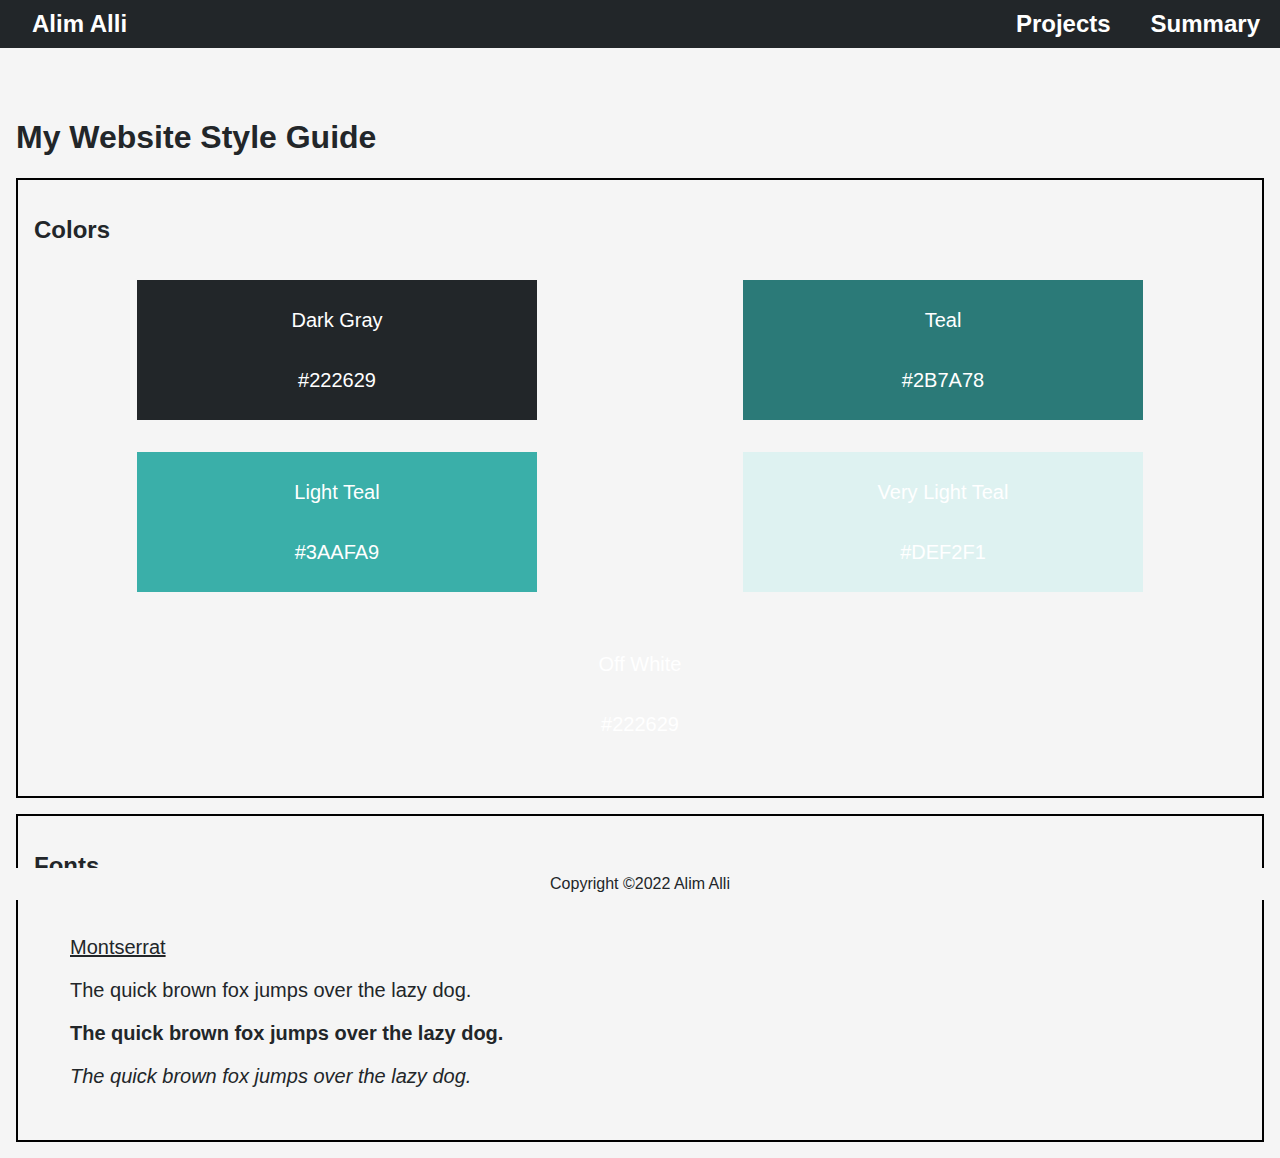
==== design.html @ ee6b8ae2 "Adding Personal Website" ====
<!DOCTYPE html>

<html lang="en">
    <head>
        <link rel="stylesheet" href="https://cdn.jsdelivr.net/npm/bootstrap@4.5.3/dist/css/bootstrap.min.css" integrity="sha384-TX8t27EcRE3e/ihU7zmQxVncDAy5uIKz4rEkgIXeMed4M0jlfIDPvg6uqKI2xXr2" crossorigin="anonymous">
        <script src="https://cdn.jsdelivr.net/npm/bootstrap@4.5.3/dist/js/bootstrap.bundle.min.js" integrity="sha384-ho+j7jyWK8fNQe+A12Hb8AhRq26LrZ/JpcUGGOn+Y7RsweNrtN/tE3MoK7ZeZDyx" crossorigin="anonymous"></script>

        <link href="./Resources/css/styles.css" rel="stylesheet">
        <title>Alim Alli Website Style Guide</title>
    </head>

    <body>
        <div id="page-container">
            <nav>
                <h3 class="name" onclick="location.href='index.html';">Alim Alli</h3>
                <h3 class="section" onclick="location.href='summary.html';">Summary</h3>
                <h3 class="section" onclick="location.href='projects.html';">Projects</h3>
            </nav>
            
            <div class="main">
                <br>
                <h1 style="padding-left:1rem">My Website Style Guide</h1>
                <div class="containerborder">
                    <h2>Colors</h2>
                        <div class="colorcontainer">
                            <div class="colorpanel colorbox1">
                                <p>Dark Gray</p>
                                <p>#222629</p>
                            </div>
                            <div class="colorpanel colorbox2">
                                <p>Teal</p>
                                <p>#2B7A78</p>
                            </div>
                            <div class="colorpanel colorbox3">
                                <p>Light Teal</p>
                                <p>#3AAFA9</p>
                            </div>
                            <div class="colorpanel colorbox4">
                                <p>Very Light Teal</p>
                                <p>#DEF2F1</p>
                            </div>
                            <div class="colorpanel colorbox5">
                                <p>Off White</p>
                                <p>#222629</p>
                            </div>
                        </div>
                </div>
                <div class="containerborder">
                    <h2>Fonts</h2>
                        <div class="fontcontainer">
                            <div class="fontpanel">
                                <p class="fontname">Montserrat</p>
                                <p>The quick brown fox jumps over the lazy dog.</p>
                                <p><b>The quick brown fox jumps over the lazy dog.</b></p>
                                <p><i>The quick brown fox jumps over the lazy dog.</i></p>
                            </div>
                        </div>
                </div>
            </div>
        </div>
    </body>

    <footer class="footer" id='Footer' onclick="location.href='design.html';">
        Copyright &copy;2022 Alim Alli
    </footer>

</html>
---- Resources/css/styles.css ----
/* base tag styles */

body {
    background-color: #f5f5f5;
    color: #222629;
    margin: 0;
    text-align: left;
    font-family: 'Montserrat', sans-serif;
}

nav {
    position: fixed; 
    width: 100%;
    z-index: 10;
    background-color: #222629;
}

p {
    font-size: 20px;
    padding-left: 20px;
    padding-right: 20px;
}

h3 {
    font-size: 24px;
    line-height: 2;
}

hr {
    margin: 2;
    border-width: 3px;
}

ul {
    text-align: center;
    list-style-type: none;
}

li {
    font-size: 16px;
}

footer {
    text-align: center;
    position: fixed;
    bottom: 0;
    width: 100%;
    z-index: 10;
    background-color: #f5f5f5;
    line-height: 2;
}

.footer:hover {
    background-color: #DEF2F1;
    transition: color 0.1s ease-in-out, background-color 0.1s ease-in-out;
}

/* selector tag styles */

.container {
    margin-left: auto;
    margin-right: auto;
    padding-left: 15px;
    padding-right: 15px;
}

#page-container {
    position: relative;
    min-height: 100vh;
}

.name {
    color: white;
    text-align: left;
    margin: 0;
    padding: 0rem 2rem;
    display: inline;
}

.name:hover {
    cursor: pointer;
    text-decoration: overline underline;
}

.section {
    color: white;
    margin: 0;
    display: inline;
    float: right;
    padding: 0px 20px;
}

.section:hover {
    background-color: #2B7A78;
    transition: background-color 0.1s ease-in-out;
    cursor: pointer;
}

.activepage {
    text-decoration: overline;
}

.main {
    position: absolute;
    top: 80px;
    width: 100%;
}

.bgimg {
    background-image: url("./../particlebg.png");
    background-size: cover;
    background-position: center;
    background-repeat: no-repeat;
    height: 69vh;
}

.logos {
    width: 100%;
    height: auto;
    padding: 2px 5px;
    max-width: 200px;
}

.currentlogo {
    width: 30%;
    height: auto;
    padding: 2px 5px;
}

.Alimimage {
    width: 50%;
    height: auto;
    vertical-align: middle;
    border-radius: 50%;
    margin: 40px;
}

.center {
    display: block;
    margin-left: auto;
    margin-right: auto;
    width: 50%;
}

.row {
    display: flex;
}

.column {
    flex: 50%;
    padding: 20px;
    text-align: center;
}

.column3 {
    flex: 25%;
    padding: 20px;
}

#logosrow1 {
    align-items: center;
}

#logosrow2 {
    align-items: center;
}

.fa {
    padding: 10px;
    font-size: 30px;
    width: 50px;
    text-align: center;
    text-decoration: none;
    border-radius: 50%;
}

.fa:hover {
    opacity: 0.5;
}

.fa-instagram {
    background: #9645bc;
    color: white;
}

.fa-linkedin {
    background: #007bb5;
    color: white;
}

.fa-github {
    background: black;
    color: white;
}

.fa-twitter {
    background: #55ACEE;
    color: white;
}

#skills-container {
    display: flex;
    width: 100%;
    justify-content: space-between;
    flex-wrap: wrap;
}
  
#skills-container > * {
    font-size: 3em;
    width: 3em;
    margin-top: 0.5em;
}

.containerborder {
    padding: 1rem;
    border: 2px solid black;
    margin: 1rem;
}

.colorcontainer {
    display: flex;
    justify-content: space-around;
    flex-wrap: wrap;
}

.colorpanel {
    flex-basis: 400px;
    text-align: center;
    line-height: 2;
    margin: 1rem;
}

.colorbox1 {
    background-color: #222629;
    color: white;
}

.colorbox2 {
    background-color: #2B7A78;
    color: white;
}

.colorbox3 {
    background-color: #3AAFA9;
    color: white;
}

.colorbox4 {
    background-color: #DEF2F1;
    color: white;
}

.colorbox5 {
    background-color: #f5f5f5;
    color: white;
}

.fontcontainer {
    display: flex;
}

.fontpanel {
    margin: 1rem;
}

.fontname {
    text-decoration: underline;
}
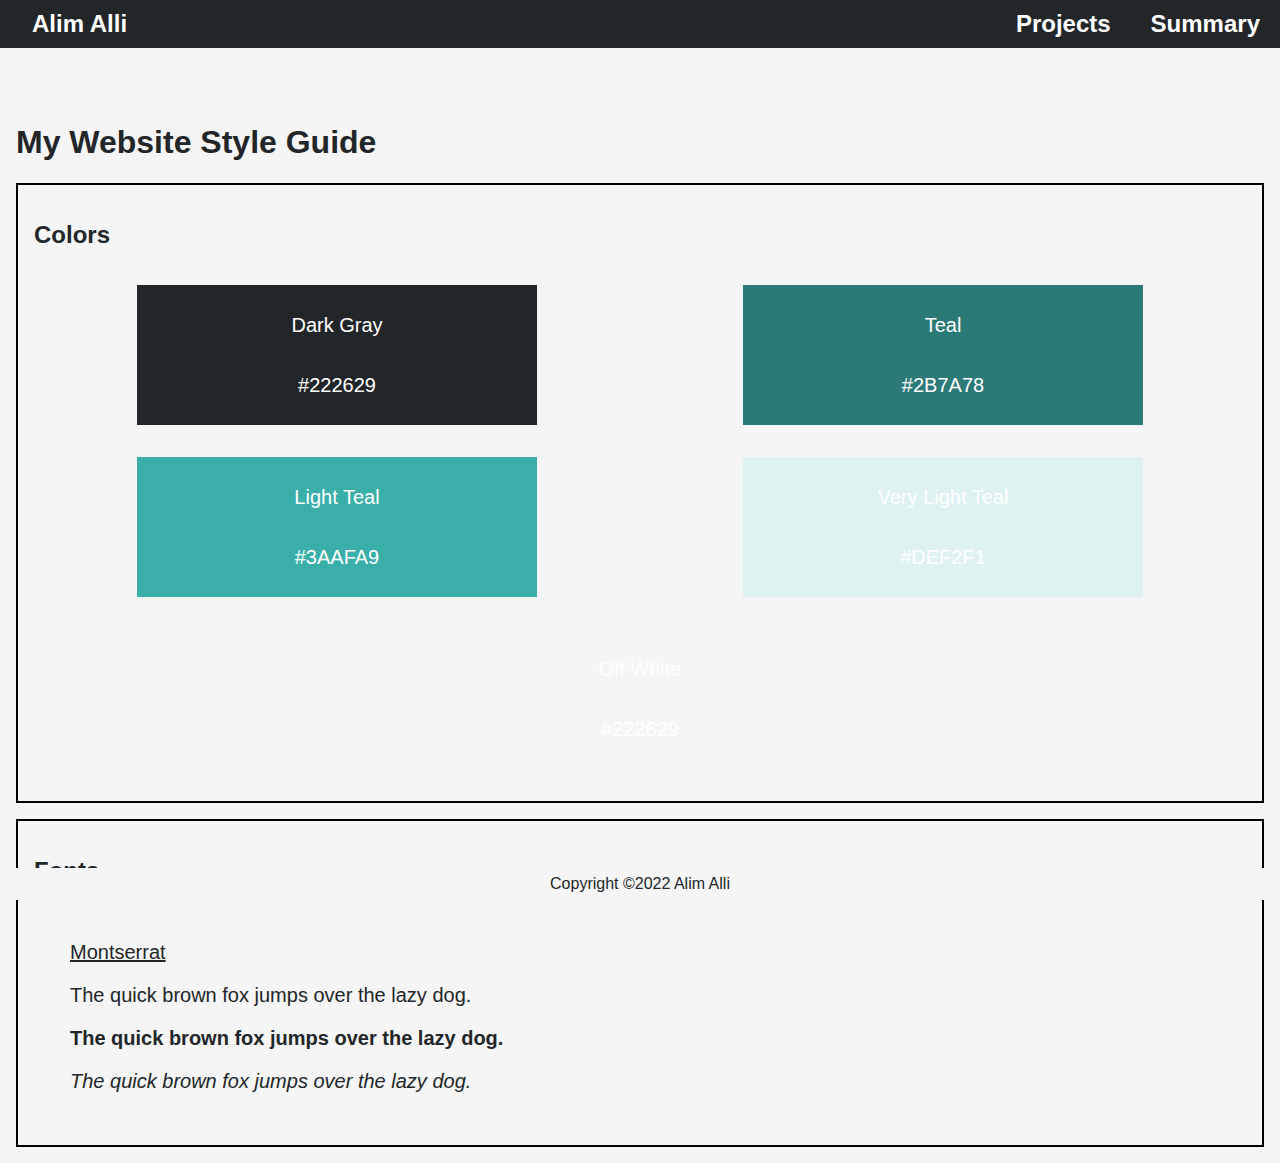
==== commit 6c7aac87: "Style page fix" ====
--- a/design.html
+++ b/design.html
@@ -17,7 +17,7 @@
                 <h3 class="section" onclick="location.href='projects.html';">Projects</h3>
             </nav>
             
-            <div class="main">
+            <div class="main" style="width: 100vw;">
                 <br>
                 <h1 style="padding-left:1rem">My Website Style Guide</h1>
                 <div class="containerborder">
--- a/Resources/css/styles.css
+++ b/Resources/css/styles.css
@@ -1,268 +1,569 @@
 /* base tag styles */
 
-body {
-    background-color: #f5f5f5;
-    color: #222629;
-    margin: 0;
-    text-align: left;
-    font-family: 'Montserrat', sans-serif;
+@media only screen and (min-width: 1024px){
+
+    body {
+        background-color: #f5f5f5;
+        color: #222629;
+        margin: 0;
+        text-align: left;
+        font-family: 'Montserrat', sans-serif;
+    }
+
+    nav {
+        position: fixed; 
+        width: 100%;
+        z-index: 10;
+        background-color: #222629;
+    }
+
+    p {
+        font-size: 20px;
+        padding-left: 20px;
+        padding-right: 20px;
+    }
+
+    h3 {
+        font-size: 24px;
+        line-height: 2;
+    }
+
+    hr {
+        margin: 2;
+        border-width: 3px;
+    }
+
+    ul {
+        text-align: center;
+        list-style-type: none;
+    }
+
+    li {
+        font-size: 16px;
+    }
+
+    footer {
+        text-align: center;
+        position: fixed;
+        bottom: 0;
+        width: 100%;
+        z-index: 10;
+        background-color: #f5f5f5;
+        line-height: 2;
+    }
+
+    .footer:hover {
+        background-color: #DEF2F1;
+        transition: color 0.1s ease-in-out, background-color 0.1s ease-in-out;
+    }
+
+    /* selector tag styles */
+
+    .split-color {
+        display: flex; 
+        position: fixed;
+        right: 0;
+        width: 50%; 
+        height: 100vh; 
+        background-color: rgba(211, 211, 211, 0.5);
+    }
+
+    #page-container {
+        position: relative;
+        min-height: 100vh;
+    }
+
+    .name {
+        color: white;
+        text-align: left;
+        margin: 0;
+        padding: 0rem 2rem;
+        display: inline;
+    }
+
+    .name:hover {
+        cursor: pointer;
+        text-decoration: overline underline;
+    }
+
+    .section {
+        color: white;
+        margin: 0;
+        display: inline;
+        float: right;
+        padding: 0px 20px;
+    }
+
+    .section:hover {
+        background-color: #2B7A78;
+        transition: background-color 0.1s ease-in-out;
+        cursor: pointer;
+    }
+
+    .activepage {
+        text-decoration: overline;
+    }
+
+    .main {
+        position: absolute;
+        top: 85px;
+        width: 100%;
+    }
+
+    .bgimg {
+        background-image: url("./../particlebg.png");
+        background-size: cover;
+        background-position: center;
+        background-repeat: no-repeat;
+        height: 69vh;
+    }
+
+    .logos {
+        width: 100%;
+        height: auto;
+        padding: 2px 5px;
+        max-width: 150px;
+    }
+
+    .currentlogo {
+        width: 30%;
+        height: auto;
+        padding: 2px 5px;
+    }
+
+    .Alimimage {
+        width: 40%;
+        height: auto;
+        vertical-align: middle;
+        border-radius: 50%;
+        margin: 10px;
+        border:solid black 4px;
+    }
+
+    .Alimimage:hover {
+        background-color: rgba(0, 0, 0, 0.5);
+        transition: all 0.3s ease;
+        z-index: 1;
+        opacity: 0.5;
+    }
+
+    .hide {
+        display: none;
+        font-size: 24px;
+        font-family: Snell Roundhand;
+    }
+
+    .Alimimage:hover + .hide {
+        display: block;
+    }
+
+    .mobile {
+        display: none;
+    }
+
+    .center {
+        display: block;
+        margin-left: auto;
+        margin-right: auto;
+        width: 50%;
+    }
+
+    .row {
+        display: flex;
+    }
+
+    .column {
+        flex: 50%;
+        padding: 20px;
+        text-align: center;
+    }
+
+    .column3 {
+        flex: 25%;
+        padding: 20px;
+    }
+
+    #logosrow1 {
+        align-items: center;
+    }
+
+    #logosrow2 {
+        align-items: center;
+    }
+
+    .fa {
+        padding: 10px;
+        font-size: 30px;
+        width: 50px;
+        text-align: center;
+        text-decoration: none;
+        border-radius: 50%;
+    }
+
+    .fa:hover {
+        opacity: 0.5;
+    }
+
+    .fa-instagram {
+        background: #9645bc;
+        color: white;
+    }
+
+    .fa-linkedin {
+        background: #007bb5;
+        color: white;
+    }
+
+    .fa-github {
+        background: black;
+        color: white;
+    }
+
+    .fa-twitter {
+        background: #55ACEE;
+        color: white;
+    }
+
+    #skills-container {
+        display: flex;
+        width: 100%;
+        justify-content: space-between;
+        flex-wrap: wrap;
+    }
+    
+    #skills-container > * {
+        font-size: 3em;
+        width: 3em;
+        margin-top: 0.5em;
+    }
+
+    .containerborder {
+        padding: 1rem;
+        border: 2px solid black;
+        margin: 1rem;
+    }
+
+    .colorcontainer {
+        display: flex;
+        justify-content: space-around;
+        flex-wrap: wrap;
+    }
+
+    .colorpanel {
+        flex-basis: 400px;
+        text-align: center;
+        line-height: 2;
+        margin: 1rem;
+    }
+
+    .colorbox1 {
+        background-color: #222629;
+        color: white;
+    }
+
+    .colorbox2 {
+        background-color: #2B7A78;
+        color: white;
+    }
+
+    .colorbox3 {
+        background-color: #3AAFA9;
+        color: white;
+    }
+
+    .colorbox4 {
+        background-color: #DEF2F1;
+        color: white;
+    }
+
+    .colorbox5 {
+        background-color: #f5f5f5;
+        color: white;
+    }
+
+    .fontcontainer {
+        display: flex;
+    }
+
+    .fontpanel {
+        margin: 1rem;
+    }
+
+    .fontname {
+        text-decoration: underline;
+    }
+
 }
 
-nav {
-    position: fixed; 
-    width: 100%;
-    z-index: 10;
-    background-color: #222629;
-}
-
-p {
-    font-size: 20px;
-    padding-left: 20px;
-    padding-right: 20px;
-}
-
-h3 {
-    font-size: 24px;
-    line-height: 2;
-}
-
-hr {
-    margin: 2;
-    border-width: 3px;
-}
-
-ul {
-    text-align: center;
-    list-style-type: none;
-}
-
-li {
-    font-size: 16px;
-}
-
-footer {
-    text-align: center;
-    position: fixed;
-    bottom: 0;
-    width: 100%;
-    z-index: 10;
-    background-color: #f5f5f5;
-    line-height: 2;
-}
-
-.footer:hover {
-    background-color: #DEF2F1;
-    transition: color 0.1s ease-in-out, background-color 0.1s ease-in-out;
-}
-
-/* selector tag styles */
-
-.container {
-    margin-left: auto;
-    margin-right: auto;
-    padding-left: 15px;
-    padding-right: 15px;
-}
-
-#page-container {
-    position: relative;
-    min-height: 100vh;
-}
-
-.name {
-    color: white;
-    text-align: left;
-    margin: 0;
-    padding: 0rem 2rem;
-    display: inline;
-}
-
-.name:hover {
-    cursor: pointer;
-    text-decoration: overline underline;
-}
-
-.section {
-    color: white;
-    margin: 0;
-    display: inline;
-    float: right;
-    padding: 0px 20px;
-}
-
-.section:hover {
-    background-color: #2B7A78;
-    transition: background-color 0.1s ease-in-out;
-    cursor: pointer;
-}
-
-.activepage {
-    text-decoration: overline;
-}
-
-.main {
-    position: absolute;
-    top: 80px;
-    width: 100%;
-}
-
-.bgimg {
-    background-image: url("./../particlebg.png");
-    background-size: cover;
-    background-position: center;
-    background-repeat: no-repeat;
-    height: 69vh;
-}
-
-.logos {
-    width: 100%;
-    height: auto;
-    padding: 2px 5px;
-    max-width: 200px;
-}
-
-.currentlogo {
-    width: 30%;
-    height: auto;
-    padding: 2px 5px;
-}
-
-.Alimimage {
-    width: 50%;
-    height: auto;
-    vertical-align: middle;
-    border-radius: 50%;
-    margin: 40px;
-}
-
-.center {
-    display: block;
-    margin-left: auto;
-    margin-right: auto;
-    width: 50%;
-}
-
-.row {
-    display: flex;
-}
-
-.column {
-    flex: 50%;
-    padding: 20px;
-    text-align: center;
-}
-
-.column3 {
-    flex: 25%;
-    padding: 20px;
-}
-
-#logosrow1 {
-    align-items: center;
-}
-
-#logosrow2 {
-    align-items: center;
-}
-
-.fa {
-    padding: 10px;
-    font-size: 30px;
-    width: 50px;
-    text-align: center;
-    text-decoration: none;
-    border-radius: 50%;
-}
-
-.fa:hover {
-    opacity: 0.5;
-}
-
-.fa-instagram {
-    background: #9645bc;
-    color: white;
-}
-
-.fa-linkedin {
-    background: #007bb5;
-    color: white;
-}
-
-.fa-github {
-    background: black;
-    color: white;
-}
-
-.fa-twitter {
-    background: #55ACEE;
-    color: white;
-}
-
-#skills-container {
-    display: flex;
-    width: 100%;
-    justify-content: space-between;
-    flex-wrap: wrap;
-}
-  
-#skills-container > * {
-    font-size: 3em;
-    width: 3em;
-    margin-top: 0.5em;
-}
-
-.containerborder {
-    padding: 1rem;
-    border: 2px solid black;
-    margin: 1rem;
-}
-
-.colorcontainer {
-    display: flex;
-    justify-content: space-around;
-    flex-wrap: wrap;
-}
-
-.colorpanel {
-    flex-basis: 400px;
-    text-align: center;
-    line-height: 2;
-    margin: 1rem;
-}
-
-.colorbox1 {
-    background-color: #222629;
-    color: white;
-}
-
-.colorbox2 {
-    background-color: #2B7A78;
-    color: white;
-}
-
-.colorbox3 {
-    background-color: #3AAFA9;
-    color: white;
-}
-
-.colorbox4 {
-    background-color: #DEF2F1;
-    color: white;
-}
-
-.colorbox5 {
-    background-color: #f5f5f5;
-    color: white;
-}
-
-.fontcontainer {
-    display: flex;
-}
-
-.fontpanel {
-    margin: 1rem;
-}
-
-.fontname {
-    text-decoration: underline;
+@media only screen and (max-width: 1024px) {
+    body {
+        background-color: #f5f5f5;
+        color: #222629;
+        margin: 0;
+        text-align: left;
+        font-family: 'Montserrat', sans-serif;
+    }
+
+    nav {
+        position: fixed; 
+        width: 100%;
+        z-index: 10;
+        background-color: #222629;
+    }
+
+    p {
+        font-size: 20px;
+        padding-left: 20px;
+        padding-right: 20px;
+    }
+
+    h3 {
+        font-size: 16px;
+        line-height: 2;
+    }
+
+    hr {
+        margin: 2;
+        border-width: 3px;
+    }
+
+    ul {
+        text-align: center;
+        list-style-type: none;
+    }
+
+    footer {
+        text-align: center;
+        position: fixed;
+        bottom: 0;
+        width: 100%;
+        z-index: 10;
+        background-color: #f5f5f5;
+        line-height: 2;
+    }
+
+    .footer:hover {
+        background-color: #DEF2F1;
+        transition: color 0.1s ease-in-out, background-color 0.1s ease-in-out;
+    }
+
+    /* selector tag styles */
+
+    #page-container {
+        position: relative;
+        min-height: 100vh;
+    }
+
+    .name {
+        color: white;
+        text-align: left;
+        margin: 0;
+        padding: 0rem 2rem;
+        display: inline;
+    }
+
+    .name:hover {
+        cursor: pointer;
+        text-decoration: overline underline;
+    }
+
+    .section {
+        color: white;
+        margin: 0;
+        display: inline;
+        float: right;
+        padding: 0px 20px;
+    }
+
+    .section:hover {
+        background-color: #2B7A78;
+        transition: background-color 0.1s ease-in-out;
+        cursor: pointer;
+    }
+
+    .activepage {
+        text-decoration: overline;
+    }
+
+    .main {
+        position: absolute;
+        top: 85px;
+        width: 90%;
+    }
+
+    .bgimg {
+        background-image: url("./../particlebg.png");
+        background-size: cover;
+        background-position: center;
+        background-repeat: no-repeat;
+        height: 69vh;
+        width: 100vw;
+    }
+
+    .logos {
+        width: 100%;
+        height: auto;
+        padding: 2px 5px;
+        max-width: 120px;
+    }
+
+    .currentlogo {
+        width: 30%;
+        height: auto;
+        padding: 2px 5px;
+    }
+
+    .Alimimage {
+        width: 40%;
+        height: auto;
+        vertical-align: middle;
+        border-radius: 50%;
+        margin: 40px;
+        margin-right: 0px;
+        border:solid black 3px;
+    }
+
+    .hide {
+        display: none;
+        font-size: 20px;
+    }
+
+    .desktop {
+        display: none;
+    }
+
+    .center {
+        display: block;
+        margin-left: auto;
+        margin-right: auto;
+        width: 50%;
+    }
+
+    .row {
+        display: flex;
+    }
+
+    .column3 {
+        flex: 25%;
+        padding: 10px;
+    }
+
+    #logosrow1 {
+        align-items: center;
+    }
+
+    #logosrow2 {
+        align-items: center;
+    }
+
+    .fa {
+        padding: 10px;
+        font-size: 30px;
+        width: 50px;
+        text-align: center;
+        text-decoration: none;
+        border-radius: 50%;
+    }
+
+    .fa:hover {
+        opacity: 0.5;
+    }
+
+    .fa-instagram {
+        background: #9645bc;
+        color: white;
+    }
+
+    .fa-linkedin {
+        background: #007bb5;
+        color: white;
+    }
+
+    .fa-github {
+        background: black;
+        color: white;
+    }
+
+    .fa-twitter {
+        background: #55ACEE;
+        color: white;
+    }
+
+    #skills-container {
+        display: flex;
+        width: 100%;
+        justify-content: space-between;
+        flex-wrap: wrap;
+    }
+    
+    #skills-container > * {
+        font-size: 3em;
+        width: 3em;
+        margin-top: 0.5em;
+    }
+
+    .containerborder {
+        padding: 1rem;
+        border: 2px solid black;
+        margin: 1rem;
+    }
+
+    .colorcontainer {
+        display: flex;
+        justify-content: space-around;
+        flex-wrap: wrap;
+    }
+
+    .colorpanel {
+        flex-basis: 400px;
+        text-align: center;
+        line-height: 2;
+        margin: 1rem;
+    }
+
+    .colorbox1 {
+        background-color: #222629;
+        color: white;
+    }
+
+    .colorbox2 {
+        background-color: #2B7A78;
+        color: white;
+    }
+
+    .colorbox3 {
+        background-color: #3AAFA9;
+        color: white;
+    }
+
+    .colorbox4 {
+        background-color: #DEF2F1;
+        color: white;
+    }
+
+    .colorbox5 {
+        background-color: #f5f5f5;
+        color: white;
+    }
+
+    .fontcontainer {
+        display: flex;
+    }
+
+    .fontpanel {
+        margin: 1rem;
+    }
+
+    .fontname {
+        text-decoration: underline;
+    }
+    
+    li {
+        font-size: 0.75rem;
+    }
+
+    .column {
+        flex: 100%;
+        text-align: center;
+    }
 }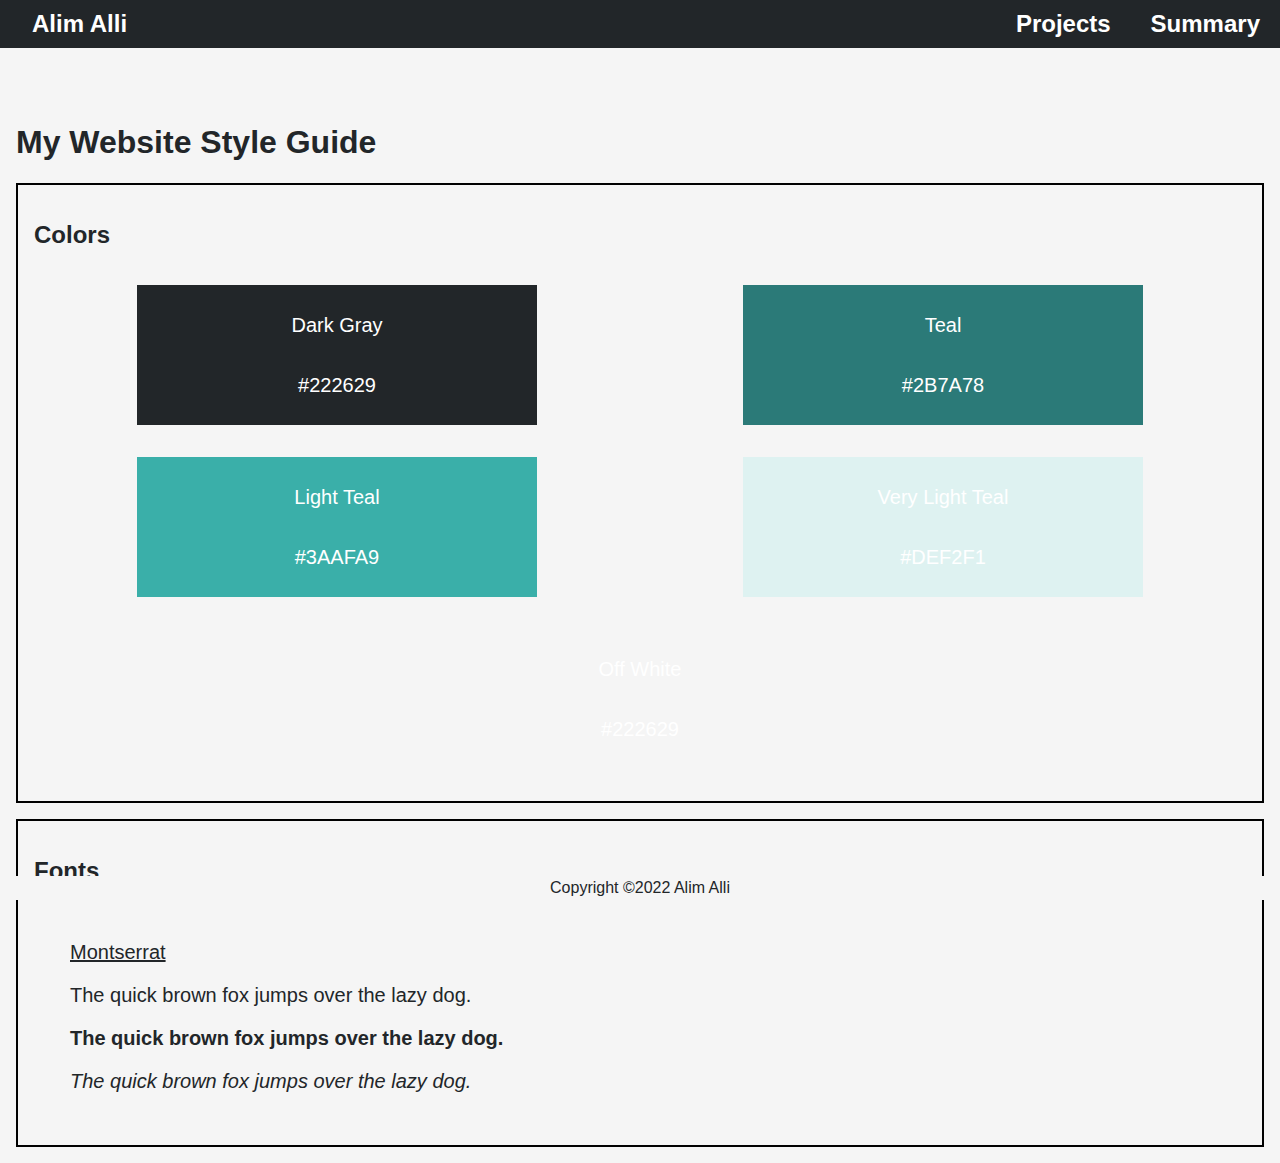
==== commit 160f4d8c: "Fixing viewport mobile" ====
--- a/design.html
+++ b/design.html
@@ -6,23 +6,26 @@
         <script src="https://cdn.jsdelivr.net/npm/bootstrap@4.5.3/dist/js/bootstrap.bundle.min.js" integrity="sha384-ho+j7jyWK8fNQe+A12Hb8AhRq26LrZ/JpcUGGOn+Y7RsweNrtN/tE3MoK7ZeZDyx" crossorigin="anonymous"></script>
 
         <link href="./Resources/css/styles.css" rel="stylesheet">
+        <meta name="viewport" content="width=device-width, initial-scale=1.0">
         <title>Alim Alli Website Style Guide</title>
     </head>
 
     <body>
         <div id="page-container">
-            <nav>
-                <h3 class="name" onclick="location.href='index.html';">Alim Alli</h3>
-                <h3 class="section" onclick="location.href='summary.html';">Summary</h3>
-                <h3 class="section" onclick="location.href='projects.html';">Projects</h3>
-            </nav>
+            <header>
+                <nav>
+                    <h3 class="name" onclick="location.href='index.html';">Alim Alli</h3>
+                    <h3 class="section" onclick="location.href='summary.html';">Summary</h3>
+                    <h3 class="section" onclick="location.href='projects.html';">Projects</h3>
+                </nav>
+            </header>
             
             <div class="main" style="width: 100vw;">
                 <br>
                 <h1 style="padding-left:1rem">My Website Style Guide</h1>
                 <div class="containerborder">
                     <h2>Colors</h2>
-                        <div class="colorcontainer">
+                        <div class="color-container">
                             <div class="colorpanel colorbox1">
                                 <p>Dark Gray</p>
                                 <p>#222629</p>
@@ -47,7 +50,7 @@
                 </div>
                 <div class="containerborder">
                     <h2>Fonts</h2>
-                        <div class="fontcontainer">
+                        <div class="font-container">
                             <div class="fontpanel">
                                 <p class="fontname">Montserrat</p>
                                 <p>The quick brown fox jumps over the lazy dog.</p>
--- a/Resources/css/styles.css
+++ b/Resources/css/styles.css
@@ -1,6 +1,6 @@
-/* base tag styles */
-
 @media only screen and (min-width: 1024px){
+
+    /* base tag styles */
 
     body {
         background-color: #f5f5f5;
@@ -49,7 +49,7 @@
         width: 100%;
         z-index: 10;
         background-color: #f5f5f5;
-        line-height: 2;
+        line-height: 1.5;
     }
 
     .footer:hover {
@@ -110,6 +110,12 @@
         width: 100%;
     }
 
+    .mainpicture {
+        text-align: center; 
+        width: 100vw; 
+        height: 100%;
+    }
+
     .bgimg {
         background-image: url("./../particlebg.png");
         background-size: cover;
@@ -179,7 +185,7 @@
     }
 
     .column3 {
-        flex: 25%;
+        flex: 33%;
         padding: 20px;
     }
 
@@ -188,6 +194,10 @@
     }
 
     #logosrow2 {
+        align-items: center;
+    }
+
+    #logosrow3 {
         align-items: center;
     }
 
@@ -201,7 +211,7 @@
     }
 
     .fa:hover {
-        opacity: 0.5;
+        opacity: 0.75;
     }
 
     .fa-instagram {
@@ -237,13 +247,18 @@
         margin-top: 0.5em;
     }
 
+    #skills-container > *:hover {
+        opacity: 0.75;
+        transition: all 0.3s ease;
+    }
+
     .containerborder {
         padding: 1rem;
         border: 2px solid black;
         margin: 1rem;
     }
 
-    .colorcontainer {
+    .color-container {
         display: flex;
         justify-content: space-around;
         flex-wrap: wrap;
@@ -281,7 +296,7 @@
         color: white;
     }
 
-    .fontcontainer {
+    .font-container {
         display: flex;
     }
 
@@ -296,6 +311,9 @@
 }
 
 @media only screen and (max-width: 1024px) {
+
+    /* base tag mobile styles */
+
     body {
         background-color: #f5f5f5;
         color: #222629;
@@ -318,7 +336,7 @@
     }
 
     h3 {
-        font-size: 16px;
+        font-size: 24px;
         line-height: 2;
     }
 
@@ -332,14 +350,19 @@
         list-style-type: none;
     }
 
+    li {
+        font-size: 16px;
+    }
+
     footer {
         text-align: center;
-        position: fixed;
+        position: absolute;
         bottom: 0;
         width: 100%;
         z-index: 10;
         background-color: #f5f5f5;
         line-height: 2;
+        margin-top: auto;
     }
 
     .footer:hover {
@@ -347,11 +370,14 @@
         transition: color 0.1s ease-in-out, background-color 0.1s ease-in-out;
     }
 
-    /* selector tag styles */
+    /* selector tag mobile styles */
 
     #page-container {
         position: relative;
-        min-height: 100vh;
+        min-height: 100%;
+        display: flex;
+        flex-direction: column;
+        padding-bottom: 150px;
     }
 
     .name {
@@ -360,6 +386,7 @@
         margin: 0;
         padding: 0rem 2rem;
         display: inline;
+        text-decoration: overline underline;
     }
 
     .name:hover {
@@ -386,9 +413,15 @@
     }
 
     .main {
-        position: absolute;
+        position: relative;
         top: 85px;
         width: 90%;
+    }
+
+    .mainpicture {
+        text-align: center; 
+        width: 100vw; 
+        height: 100%;
     }
 
     .bgimg {
@@ -396,7 +429,7 @@
         background-size: cover;
         background-position: center;
         background-repeat: no-repeat;
-        height: 69vh;
+        height: 80vh;
         width: 100vw;
     }
 
@@ -414,12 +447,11 @@
     }
 
     .Alimimage {
-        width: 40%;
+        width: 50%;
         height: auto;
         vertical-align: middle;
         border-radius: 50%;
-        margin: 40px;
-        margin-right: 0px;
+        margin: 0px 0px 20px 40px;
         border:solid black 3px;
     }
 
@@ -444,8 +476,12 @@
     }
 
     .column3 {
-        flex: 25%;
+        flex: 33%;
         padding: 10px;
+    }
+
+    .column3 > li {
+        font-size: 12px;
     }
 
     #logosrow1 {
@@ -466,7 +502,7 @@
     }
 
     .fa:hover {
-        opacity: 0.5;
+        opacity: 0.75;
     }
 
     .fa-instagram {
@@ -497,9 +533,9 @@
     }
     
     #skills-container > * {
-        font-size: 3em;
-        width: 3em;
-        margin-top: 0.5em;
+        font-size: 2em;
+        width: 2.75em;
+        margin: 0.5em 0em;
     }
 
     .containerborder {
@@ -508,7 +544,7 @@
         margin: 1rem;
     }
 
-    .colorcontainer {
+    .color-container {
         display: flex;
         justify-content: space-around;
         flex-wrap: wrap;
@@ -546,7 +582,7 @@
         color: white;
     }
 
-    .fontcontainer {
+    .font-container {
         display: flex;
     }
 
@@ -557,10 +593,6 @@
     .fontname {
         text-decoration: underline;
     }
-    
-    li {
-        font-size: 0.75rem;
-    }
 
     .column {
         flex: 100%;
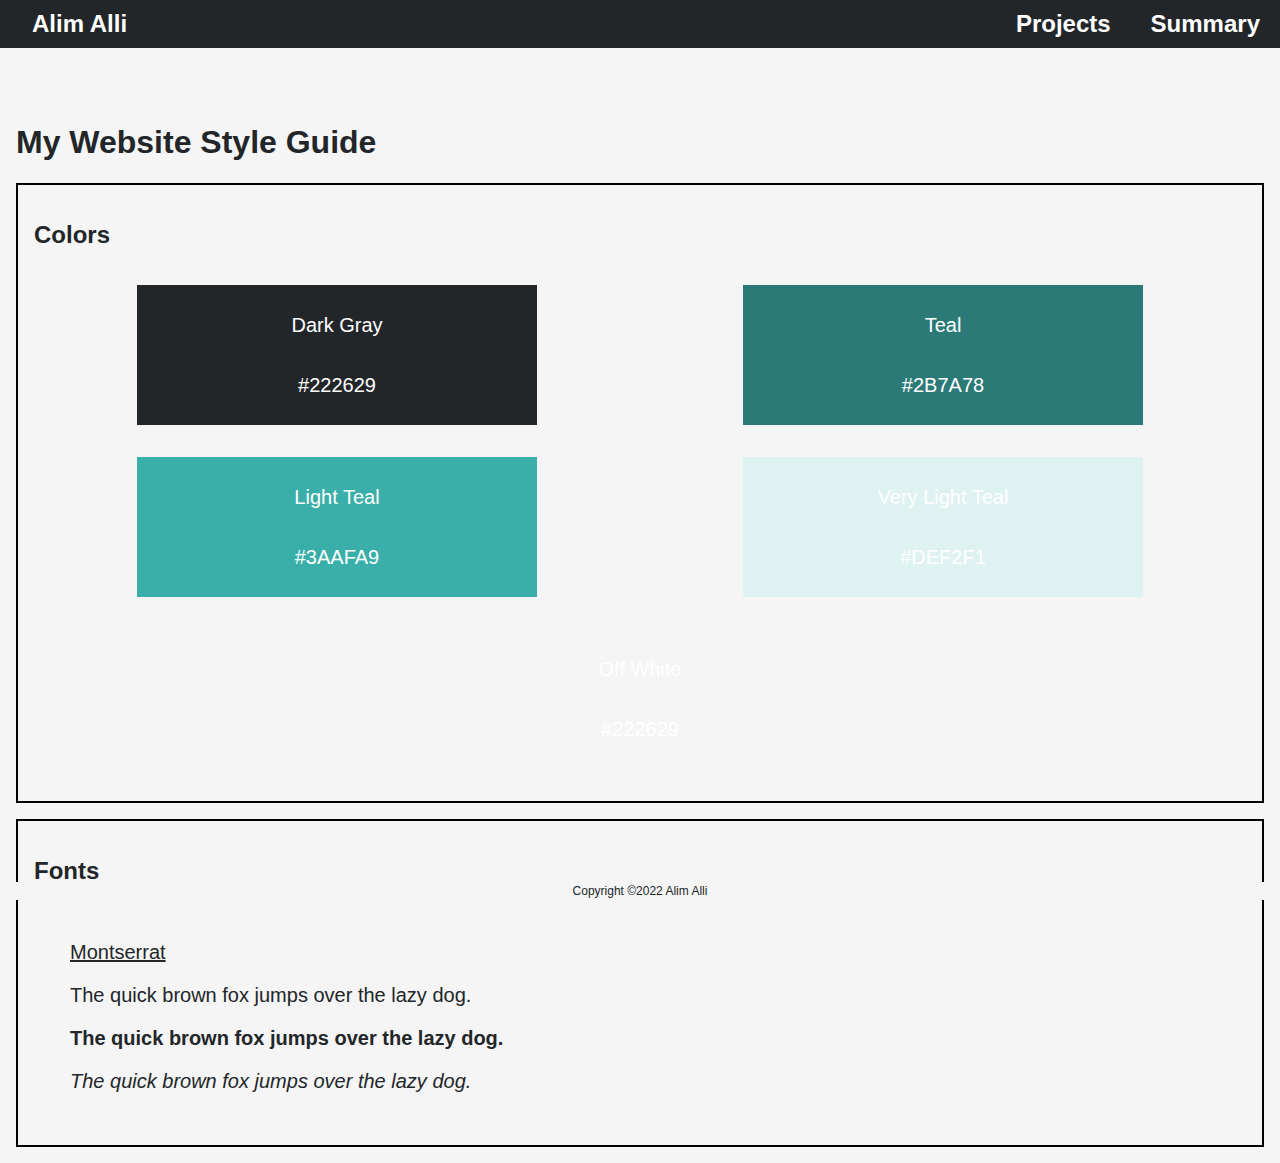
==== commit d2c32663: "Fix design page mobile" ====
--- a/design.html
+++ b/design.html
@@ -60,11 +60,11 @@
                         </div>
                 </div>
             </div>
+            
+            <footer class="footer" id='Footer' onclick="location.href='design.html';">
+                Copyright &copy;2022 Alim Alli
+            </footer>
         </div>
     </body>
 
-    <footer class="footer" id='Footer' onclick="location.href='design.html';">
-        Copyright &copy;2022 Alim Alli
-    </footer>
-
 </html>
--- a/Resources/css/styles.css
+++ b/Resources/css/styles.css
@@ -50,6 +50,7 @@
         z-index: 10;
         background-color: #f5f5f5;
         line-height: 1.5;
+        font-size: 12px;
     }
 
     .footer:hover {
@@ -335,8 +336,16 @@
         padding-right: 20px;
     }
 
+    h1 {
+        font-size: 20px;
+    }
+
+    h2 {
+        font-size: 18px;
+    }
+
     h3 {
-        font-size: 24px;
+        font-size: 16px;
         line-height: 2;
     }
 
@@ -351,7 +360,7 @@
     }
 
     li {
-        font-size: 16px;
+        font-size: 12px;
     }
 
     footer {
@@ -361,8 +370,9 @@
         width: 100%;
         z-index: 10;
         background-color: #f5f5f5;
-        line-height: 2;
+        line-height: 1.5;
         margin-top: auto;
+        font-size: 12px;
     }
 
     .footer:hover {
@@ -480,10 +490,6 @@
         padding: 10px;
     }
 
-    .column3 > li {
-        font-size: 12px;
-    }
-
     #logosrow1 {
         align-items: center;
     }
@@ -551,7 +557,7 @@
     }
 
     .colorpanel {
-        flex-basis: 400px;
+        flex-basis: 300px;
         text-align: center;
         line-height: 2;
         margin: 1rem;
